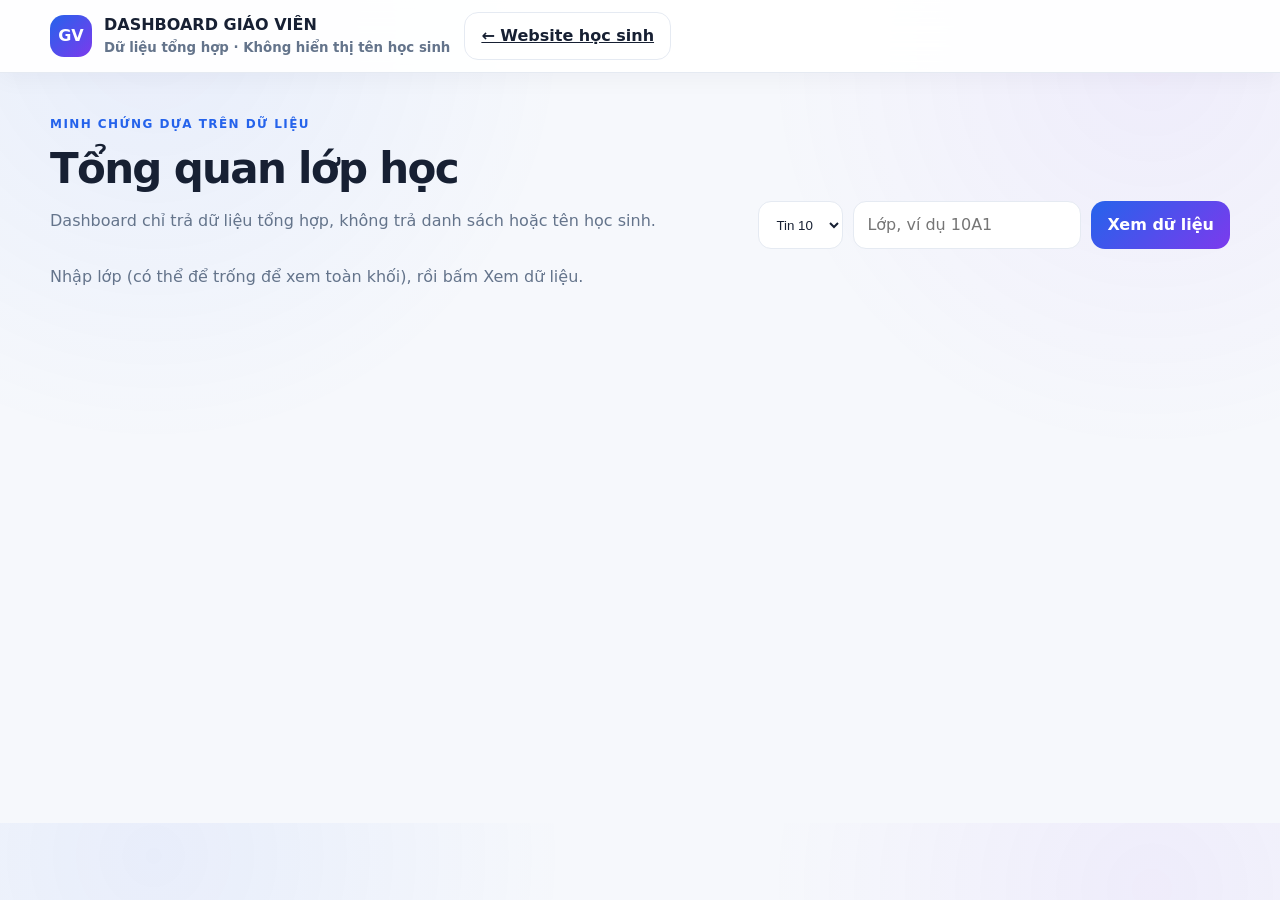
==== teacher-dashboard.html @ 440d2042 "Nâng cấp website lên v12 - học theo năng lực" ====
<!doctype html><html lang="vi"><head><meta charset="utf-8"><meta name="viewport" content="width=device-width,initial-scale=1"><title>Dashboard giáo viên · Tin học</title><link rel="stylesheet" href="style.css"><style>.dash{padding:38px 0 70px}.dash-head{display:flex;justify-content:space-between;gap:20px;align-items:end}.dash-filter{display:flex;gap:10px;flex-wrap:wrap}.dash-filter select,.dash-filter input{padding:11px 13px;border:1px solid var(--line);border-radius:13px;background:var(--card);color:var(--text)}.dash-grid{display:grid;grid-template-columns:repeat(4,1fr);gap:12px;margin:22px 0}.dash-card{background:var(--card);border:1px solid var(--line);border-radius:18px;padding:18px}.dash-card b{display:block;font-size:30px}.dash-card span{color:var(--muted)}.dash-two{display:grid;grid-template-columns:1fr 1fr;gap:18px}.dash-bar{margin:12px 0}.dash-bar>div:first-child{display:flex;justify-content:space-between}.dash-bar-track{height:10px;background:var(--line);border-radius:99px;overflow:hidden}.dash-bar-track i{display:block;height:100%;background:linear-gradient(90deg,var(--brand),var(--brand2))}.weak-row{display:flex;justify-content:space-between;gap:10px;padding:10px 0;border-bottom:1px solid var(--line)}.dash-status{margin-top:16px;color:var(--muted)}@media(max-width:800px){.dash-head{align-items:flex-start;flex-direction:column}.dash-grid,.dash-two{grid-template-columns:1fr 1fr}}@media(max-width:540px){.dash-grid,.dash-two{grid-template-columns:1fr}}</style></head><body><header class="topbar"><div class="container nav"><div class="brand"><span class="brand-mark">GV</span><div><span>DASHBOARD GIÁO VIÊN</span><small>Dữ liệu tổng hợp · Không hiển thị tên học sinh</small></div></div><a class="btn ghost" href="index.html">← Website học sinh</a></div></header><main class="container dash"><div class="dash-head"><div><span class="eyebrow">MINH CHỨNG DỰA TRÊN DỮ LIỆU</span><h1 style="font-size:42px">Tổng quan lớp học</h1><p class="muted">Dashboard chỉ trả dữ liệu tổng hợp, không trả danh sách hoặc tên học sinh.</p></div><div class="dash-filter"><select id="grade"><option value="10">Tin 10</option><option value="11">Tin 11</option></select><input id="className" placeholder="Lớp, ví dụ 10A1"><button id="load" class="btn primary">Xem dữ liệu</button></div></div><div id="status" class="dash-status">Nhập lớp (có thể để trống để xem toàn khối), rồi bấm Xem dữ liệu.</div><div id="content"></div></main><script src="config.js"></script><script>
let timer=null;function esc(s){return String(s??'').replace(/[&<>"']/g,c=>({'&':'&amp;','<':'&lt;','>':'&gt;','"':'&quot;',"'":'&#039;'}[c]))}function load(){const ep=String((window.APP_CONFIG||{}).RESULTS_ENDPOINT||'');if(!ep){status.textContent='Chưa cấu hình RESULTS_ENDPOINT.';return}status.textContent='Đang tải dữ liệu tổng hợp...';content.innerHTML='';const old=document.getElementById('jsonp');if(old)old.remove();const s=document.createElement('script');s.id='jsonp';s.src=ep+'?mode=summary&grade='+encodeURIComponent(grade.value)+'&className='+encodeURIComponent(className.value.trim())+'&callback=renderTeacherSummary&_='+Date.now();s.onerror=()=>fail();document.body.appendChild(s);clearTimeout(timer);timer=setTimeout(fail,7000)}function fail(){clearTimeout(timer);status.innerHTML='Không đọc được Dashboard. Nếu website học sinh vẫn gửi Sheets bình thường, hãy cập nhật <b>GOOGLE_APPS_SCRIPT_Code.gs.txt</b> của v12 và triển khai lại Web App.'}window.renderTeacherSummary=d=>{clearTimeout(timer);status.textContent=`Dữ liệu ${d.grade?'khối '+d.grade:''}${d.className?' · lớp '+d.className:''}`;const lv=d.levels||{};content.innerHTML=`<div class="dash-grid"><div class="dash-card"><b>${d.students||0}</b><span>Học sinh tham gia</span></div><div class="dash-card"><b>${d.attempts||0}</b><span>Lượt làm bài</span></div><div class="dash-card"><b>${d.avgScore||0}</b><span>Điểm trung bình /10</span></div><div class="dash-card"><b>${d.avgPercent||0}%</b><span>Độ chính xác</span></div></div><div class="dash-two"><div class="panel"><span class="eyebrow">THEO MỨC ĐỘ</span><h3>NB – TH – VD – VDC</h3>${['NB','TH','VD','VDC'].map(k=>`<div class="dash-bar"><div><b>${k}</b><span>${lv[k]?.pct||0}%</span></div><div class="dash-bar-track"><i style="width:${lv[k]?.pct||0}%"></i></div></div>`).join('')}</div><div class="panel"><span class="eyebrow">TRƯỚC – SAU</span><h3>Đánh giá năng lực</h3><div class="diagnostic-compare"><div><small>ĐẦU VÀO</small><b>${d.diagnostic?.preAvg??'--'}${d.diagnostic?.preAvg!=null?'%':''}</b><span>${d.diagnostic?.preCount||0} lượt</span></div><div class="compare-arrow">→<strong>${d.diagnostic?.delta==null?'':(d.diagnostic.delta>=0?'+':'')+d.diagnostic.delta+'%'}</strong></div><div><small>SAU ÔN</small><b>${d.diagnostic?.postAvg??'--'}${d.diagnostic?.postAvg!=null?'%':''}</b><span>${d.diagnostic?.postCount||0} lượt</span></div></div></div></div><div class="panel"><span class="eyebrow">DỮ LIỆU HỖ TRỢ RA QUYẾT ĐỊNH</span><h3>Bài có kết quả trung bình thấp</h3>${(d.weakLessons||[]).length?(d.weakLessons||[]).map(x=>`<div class="weak-row"><span>${esc(x.title)}</span><b>${x.avgPercent}% · ${x.attempts} lượt</b></div>`).join(''):'<p class="muted">Chưa có đủ lượt làm theo bài.</p>'}</div>`};load.onclick=()=>load();
</script></body></html>
---- style.css ----
:root{--bg:#f6f8fc;--card:#fff;--text:#172033;--muted:#64748b;--line:#e5eaf2;--brand:#2563eb;--brand2:#7c3aed;--ok:#059669;--bad:#dc2626;--warn:#d97706;--shadow:0 14px 40px rgba(31,41,55,.08);--radius:22px}
:root[data-theme="dark"]{--bg:#0f172a;--card:#172033;--text:#e8eef9;--muted:#9fb0c6;--line:#2a3950;--brand:#60a5fa;--brand2:#a78bfa;--shadow:0 18px 44px rgba(0,0,0,.26)}
*{box-sizing:border-box}html{scroll-behavior:smooth}body{margin:0;font-family:Inter,ui-sans-serif,system-ui,-apple-system,"Segoe UI",Roboto,Arial,sans-serif;background:var(--bg);color:var(--text);line-height:1.55}button,input{font:inherit}button{cursor:pointer}.container{width:min(1180px,calc(100% - 32px));margin:auto}.topbar{position:sticky;top:0;z-index:50;background:color-mix(in srgb,var(--card) 92%,transparent);backdrop-filter:blur(18px);border-bottom:1px solid var(--line)}.nav{height:72px;display:flex;align-items:center;gap:22px}.brand{display:flex;align-items:center;gap:12px;font-weight:900}.brand-mark{width:42px;height:42px;border-radius:14px;display:grid;place-items:center;background:linear-gradient(135deg,var(--brand),var(--brand2));color:#fff}.brand small{display:block;color:var(--muted);font-weight:600}.nav-links{margin-left:auto;display:flex;align-items:center;gap:4px}.nav-links a{color:var(--muted);text-decoration:none;padding:9px 10px;border-radius:12px;font-weight:700;font-size:14px}.nav-links a:hover{background:var(--bg);color:var(--text)}.icon-btn{border:1px solid var(--line);background:var(--card);color:var(--text);width:42px;height:42px;border-radius:13px}.menu-btn{display:none}.search-wrap{position:relative}.search-box{background:var(--card);border:1px solid var(--line);border-radius:16px;display:flex;align-items:center;padding:0 14px;max-width:520px;margin:28px auto 0;box-shadow:var(--shadow)}.search-box input{width:100%;border:0;outline:0;background:transparent;color:var(--text);padding:14px 8px}.search-results{position:absolute;left:50%;transform:translateX(-50%);width:min(520px,calc(100vw - 32px));z-index:30;background:var(--card);border:1px solid var(--line);border-radius:16px;box-shadow:var(--shadow);overflow:hidden}.search-results button{display:block;width:100%;text-align:left;padding:13px 15px;border:0;border-bottom:1px solid var(--line);background:var(--card);color:var(--text)}.search-results button:hover{background:var(--bg)}.search-results small{display:block;color:var(--muted);margin-top:3px}.no-result{padding:14px;color:var(--muted)}main{min-height:calc(100vh - 150px)}.view{display:none;padding:34px 0 64px}.view.active{display:block}.hero{display:grid;grid-template-columns:1.2fr .8fr;gap:34px;align-items:center;padding:40px 0}.eyebrow{font-size:12px;letter-spacing:.12em;font-weight:900;color:var(--brand)}h1{font-size:clamp(40px,6vw,72px);line-height:1.02;margin:12px 0 18px;letter-spacing:-.04em}.gradient{background:linear-gradient(90deg,var(--brand),var(--brand2));-webkit-background-clip:text;background-clip:text;color:transparent}.hero p{font-size:18px;color:var(--muted);max-width:760px}.hero-actions,.result-actions,.flash-controls{display:flex;gap:10px;flex-wrap:wrap}.btn{border:0;border-radius:14px;padding:11px 16px;font-weight:800;transition:.2s}.btn:hover{transform:translateY(-1px)}.btn.primary{background:linear-gradient(135deg,var(--brand),var(--brand2));color:#fff}.btn.ghost{background:var(--card);border:1px solid var(--line);color:var(--text)}.btn.danger{background:#fee2e2;color:#991b1b}.hero-card,.panel,.topic-card,.lesson-card,.lesson-hero,.result-hero{background:var(--card);border:1px solid var(--line);border-radius:var(--radius);box-shadow:var(--shadow)}.hero-card{padding:24px}.hero-card h3{margin:0 0 14px}.stats{display:grid;grid-template-columns:1fr 1fr;gap:12px}.stat{padding:16px;border-radius:16px;background:var(--bg)}.stat b{display:block;font-size:26px}.stat span{color:var(--muted);font-size:13px}.progress-track,.mini-progress{height:10px;background:var(--line);border-radius:999px;overflow:hidden}.progress-track span,.mini-progress span{display:block;height:100%;background:linear-gradient(90deg,var(--brand),var(--brand2));border-radius:inherit}.progress-copy{display:flex;justify-content:space-between;color:var(--muted);font-size:13px;margin:8px 0}.quick-row{display:grid;grid-template-columns:1fr 1fr;gap:10px;margin-top:18px}.quick-row button{padding:15px;border-radius:16px;border:1px solid var(--line);background:var(--bg);color:var(--text);font-weight:800}.section-head{display:flex;justify-content:space-between;gap:16px;align-items:end;margin:14px 0 22px}.section-head h2,.section-head h3{margin:0}.section-head p{margin:4px 0 0;color:var(--muted)}.topic-grid{display:grid;grid-template-columns:repeat(2,1fr);gap:18px}.topic-card{padding:22px;display:grid;grid-template-columns:auto 1fr;gap:16px}.topic-icon{width:54px;height:54px;border-radius:17px;background:var(--bg);display:grid;place-items:center;font-size:26px}.topic-card h3{margin:5px 0}.topic-card p{color:var(--muted)}.topic-card .btn{margin-top:14px}.lesson-grid{display:grid;grid-template-columns:repeat(3,1fr);gap:14px}.lesson-card{text-align:left;padding:18px;color:var(--text)}.lesson-card span{font-size:12px;color:var(--brand);font-weight:900}.lesson-card strong{display:block;margin:4px 0 10px}.lesson-card small{color:var(--muted)}.lesson-card.done{outline:2px solid color-mix(in srgb,var(--ok) 50%,transparent)}.text-btn{border:0;background:transparent;color:var(--brand);font-weight:800;padding:0 0 14px}.lesson-hero{padding:26px;margin-bottom:18px}.lesson-hero h2{font-size:34px;margin:6px 0}.lesson-hero p{color:var(--muted)}.content-grid{display:grid;grid-template-columns:1.1fr .9fr;gap:18px}.panel{padding:22px;margin-bottom:18px}.panel h3{margin-top:0}.key-list{padding-left:20px}.key-list li{margin:10px 0}.remember{padding:15px;border-radius:16px;background:color-mix(in srgb,var(--brand) 9%,var(--card));border:1px dashed color-mix(in srgb,var(--brand) 35%,var(--line));display:grid;gap:3px}.flashcard{perspective:1000px;height:250px}.flash-inner{position:relative;width:100%;height:100%;transition:transform .55s;transform-style:preserve-3d}.flashcard.flipped .flash-inner{transform:rotateY(180deg)}.flash-front,.flash-back{position:absolute;inset:0;backface-visibility:hidden;border-radius:20px;display:flex;flex-direction:column;justify-content:center;align-items:center;text-align:center;padding:24px;background:linear-gradient(145deg,color-mix(in srgb,var(--brand) 12%,var(--card)),var(--card));border:1px solid var(--line)}.flash-back{transform:rotateY(180deg);background:linear-gradient(145deg,color-mix(in srgb,var(--ok) 12%,var(--card)),var(--card))}.flash-front small,.flash-back small{font-weight:900;color:var(--muted);margin-bottom:12px}.flash-front strong,.flash-back strong{font-size:20px}.flash-controls{justify-content:center;margin-top:12px}.quiz-shell{max-width:860px;margin:auto}.quiz-top{display:flex;align-items:center;justify-content:space-between;gap:10px;margin-bottom:12px}.quiz-top h1{font-size:28px;margin:0}.quiz-badges{display:flex;gap:8px}.quiz-badges span{padding:8px 11px;background:var(--card);border:1px solid var(--line);border-radius:12px;font-weight:800;font-size:13px}.quiz-body{background:var(--card);border:1px solid var(--line);border-radius:var(--radius);padding:28px;box-shadow:var(--shadow)}.quiz-meta{display:flex;gap:8px;flex-wrap:wrap}.quiz-meta span{font-size:12px;background:var(--bg);padding:6px 9px;border-radius:999px;color:var(--muted);font-weight:800}.quiz-body h2{font-size:24px}.options{display:grid;gap:10px;margin:20px 0}.option{display:flex;align-items:center;gap:12px;text-align:left;padding:14px;border:1px solid var(--line);background:var(--card);color:var(--text);border-radius:16px}.option b{width:34px;height:34px;border-radius:11px;background:var(--bg);display:grid;place-items:center}.option:hover{border-color:var(--brand)}.option.selected{outline:2px solid var(--brand)}.feedback{border-radius:16px;padding:15px;margin:16px 0}.feedback.ok{background:color-mix(in srgb,var(--ok) 12%,var(--card));border:1px solid color-mix(in srgb,var(--ok) 28%,var(--line))}.feedback.bad{background:color-mix(in srgb,var(--bad) 10%,var(--card));border:1px solid color-mix(in srgb,var(--bad) 28%,var(--line))}.feedback p{margin:6px 0}.quiz-actions{display:flex;justify-content:space-between;margin-top:22px}.result-hero{padding:26px;display:flex;align-items:center;gap:24px;margin-bottom:18px}.score-ring{--p:0;width:150px;height:150px;border-radius:50%;display:grid;place-items:center;background:conic-gradient(var(--brand) calc(var(--p)*1%),var(--line) 0)}.score-ring:before{content:"";position:absolute;width:118px;height:118px;background:var(--card);border-radius:50%}.score-ring>div{position:relative;text-align:center}.score-ring strong{font-size:38px}.score-ring span{color:var(--muted)}.table-wrap{overflow:auto}table{width:100%;border-collapse:collapse}th,td{text-align:left;padding:11px;border-bottom:1px solid var(--line)}th{font-size:13px;color:var(--muted)}.review-item,.wrong-list article{background:var(--card);border:1px solid var(--line);border-radius:16px;padding:16px;margin:10px 0}.review-item.ok{border-left:5px solid var(--ok)}.review-item.bad{border-left:5px solid var(--bad)}.wrong-list article span,.wrong-list article small{display:block;color:var(--muted)}.wrong-list article b{display:block;margin:5px 0}.metrics{display:grid;grid-template-columns:repeat(4,1fr);gap:12px;margin-bottom:18px}.metric{background:var(--card);border:1px solid var(--line);border-radius:18px;padding:18px}.metric b{display:block;font-size:28px}.metric span{color:var(--muted);font-size:13px}.empty{text-align:center;padding:60px 20px;color:var(--muted)}.empty div{font-size:50px}.footer{border-top:1px solid var(--line);padding:28px 0;color:var(--muted)}.footer .container{display:flex;justify-content:space-between;gap:20px;flex-wrap:wrap}.footer b{color:var(--text)}.source-note{font-size:12px;color:var(--muted);margin-top:10px}.exam-cta{background:linear-gradient(135deg,color-mix(in srgb,var(--brand) 16%,var(--card)),color-mix(in srgb,var(--brand2) 12%,var(--card)));border:1px solid var(--line);border-radius:28px;padding:30px;display:grid;grid-template-columns:1fr auto;gap:20px;align-items:center;margin-top:24px}.exam-cta h2{margin:0}.exam-cta p{color:var(--muted)}
@media(max-width:900px){.hero,.content-grid{grid-template-columns:1fr}.topic-grid{grid-template-columns:1fr}.lesson-grid{grid-template-columns:repeat(2,1fr)}.nav-links{position:absolute;top:72px;left:16px;right:16px;display:none;flex-direction:column;align-items:stretch;background:var(--card);border:1px solid var(--line);border-radius:18px;padding:10px;box-shadow:var(--shadow)}.nav-links.open{display:flex}.menu-btn{display:block}.metrics{grid-template-columns:repeat(2,1fr)}}
@media(max-width:620px){.container{width:min(100% - 20px,1180px)}.nav{gap:8px}.brand small{display:none}.hero{padding:18px 0}.hero h1{font-size:42px}.stats,.lesson-grid{grid-template-columns:1fr}.topic-card{grid-template-columns:1fr}.topic-icon{width:46px;height:46px}.section-head{align-items:flex-start;flex-direction:column}.quiz-body{padding:18px}.quiz-body h2{font-size:20px}.quiz-top{align-items:flex-start;flex-direction:column}.result-hero{align-items:flex-start;flex-direction:column}.score-ring{width:130px;height:130px}.score-ring:before{width:100px;height:100px}.metrics{grid-template-columns:1fr 1fr}.exam-cta{grid-template-columns:1fr}.footer .container{flex-direction:column}}

.review-mode-grid{display:grid;grid-template-columns:repeat(3,1fr);gap:16px;margin-bottom:18px}
.review-mode-card{background:var(--card);border:1px solid var(--line);border-radius:22px;padding:22px;box-shadow:var(--shadow)}
.review-mode-card h3{margin:7px 0 8px;font-size:22px}.review-mode-card p{color:var(--muted);min-height:72px}
.review-icon{font-size:34px;margin-bottom:10px}.level-actions{display:flex;gap:10px;flex-wrap:wrap}
.matrix-total{font-weight:900;padding:9px 12px;border-radius:12px;background:var(--bg);border:1px solid var(--line)}
.matrix-note{font-size:13px;color:var(--muted);margin:14px 0 0}
.matrix-sum td{background:color-mix(in srgb,var(--brand) 8%,var(--card))}
.analysis-grid{display:grid;grid-template-columns:1fr 1fr;gap:18px}
@media(max-width:900px){.review-mode-grid{grid-template-columns:1fr}.analysis-grid{grid-template-columns:1fr}}

.guide-grid{display:grid;grid-template-columns:1fr 1fr;gap:18px}
.muted{color:var(--muted)}
.field-label{display:block;font-size:13px;font-weight:800;margin:14px 0 6px}
.text-input{width:100%;padding:12px 14px;border-radius:13px;border:1px solid var(--line);background:var(--bg);color:var(--text);outline:none}
.text-input:focus{border-color:var(--brand);box-shadow:0 0 0 3px color-mix(in srgb,var(--brand) 12%,transparent)}
.form-actions{display:flex;gap:10px;flex-wrap:wrap;margin-top:16px}
.evidence-metrics{display:grid;grid-template-columns:repeat(4,1fr);gap:9px;margin:14px 0}
.evidence-metrics div{background:var(--bg);padding:13px;border-radius:14px;text-align:center}
.evidence-metrics b{display:block;font-size:22px}.evidence-metrics span{font-size:11px;color:var(--muted)}
.step-list{padding-left:22px}.step-list li{margin:9px 0}
.notice{padding:13px 14px;border-radius:14px;background:color-mix(in srgb,var(--warn) 10%,var(--card));border:1px solid color-mix(in srgb,var(--warn) 25%,var(--line));color:var(--text)}
code{background:var(--bg);border:1px solid var(--line);padding:2px 5px;border-radius:6px}
@media(max-width:900px){.guide-grid{grid-template-columns:1fr}.evidence-metrics{grid-template-columns:repeat(2,1fr)}}

.student-badge{border:1px solid var(--line);background:var(--card);color:var(--text);border-radius:999px;padding:9px 12px;font-size:12px;font-weight:800;max-width:230px;white-space:nowrap;overflow:hidden;text-overflow:ellipsis;cursor:pointer}
.student-gate{position:fixed;inset:0;background:rgba(15,23,42,.72);backdrop-filter:blur(7px);z-index:9999;display:none;align-items:center;justify-content:center;padding:20px}
.student-gate.show{display:flex}.gate-open{overflow:hidden}
.student-gate-card{width:min(520px,100%);background:var(--card);border:1px solid var(--line);border-radius:26px;padding:28px;box-shadow:0 30px 80px rgba(0,0,0,.28)}
.student-gate-card h2{margin:8px 0}.student-gate-card p{color:var(--muted);line-height:1.55}.student-gate-card small{display:block;color:var(--muted);margin-top:12px;text-align:center}
.student-gate-icon{font-size:42px}.student-gate-card .field-label b{color:#dc2626}.student-gate-card .field-label span{font-weight:500;color:var(--muted)}
.gate-error{min-height:22px;margin-top:10px;color:#dc2626;font-weight:700;font-size:13px}.gate-save{width:100%;margin-top:6px}
.result-sink{display:none;width:0;height:0;border:0}
.quiz-student{display:block;font-size:12px;color:var(--muted);font-weight:700;margin-top:5px}
.sync-status{margin-top:10px;padding:10px 12px;border:1px solid var(--line);border-radius:12px;background:var(--bg);font-size:13px}
@media(max-width:760px){.student-badge{max-width:150px;padding:8px 10px}.student-gate-card{padding:22px}}

.course-mark{border:0;cursor:pointer;font-weight:900}.course-inline{display:grid;grid-template-columns:1fr 1fr;gap:18px;margin:8px 0 34px}.course-mini{background:var(--card);border:1px solid var(--line);border-radius:22px;padding:20px;display:flex;align-items:center;gap:16px;box-shadow:var(--shadow)}.course-mini .big{width:58px;height:58px;border-radius:18px;display:grid;place-items:center;background:linear-gradient(135deg,var(--brand),var(--brand2));color:#fff;font-size:25px;font-weight:900}.course-mini h3{margin:0}.course-mini p{margin:3px 0;color:var(--muted)}.course-mini.active{outline:2px solid var(--brand)}.course-choice-grid{display:grid;grid-template-columns:1fr 1fr;gap:14px;margin-top:18px}.course-choice{border:1px solid var(--line);background:var(--bg);color:var(--text);border-radius:22px;padding:22px;text-align:left}.course-choice:hover{border-color:var(--brand);transform:translateY(-2px)}.course-choice b{width:52px;height:52px;border-radius:16px;background:linear-gradient(135deg,var(--brand),var(--brand2));color:white;display:grid;place-items:center;font-size:24px;margin-bottom:12px}.course-choice strong,.course-choice span{display:block}.course-choice span{color:var(--muted);font-size:13px;margin-top:5px}.course-gate-card{width:min(650px,100%)}.badge-level{display:inline-flex;padding:4px 8px;border-radius:999px;background:var(--bg);color:var(--muted);font-size:11px;font-weight:800}.lesson-quiz-actions{display:flex;gap:10px;flex-wrap:wrap;margin-top:16px}.question-counts{display:flex;gap:8px;flex-wrap:wrap;margin:10px 0}.question-counts span{padding:5px 8px;border-radius:999px;background:var(--bg);font-size:12px;color:var(--muted)}.choice-correct{border-color:var(--ok)!important;background:color-mix(in srgb,var(--ok) 10%,var(--card))!important}.choice-wrong{border-color:var(--bad)!important;background:color-mix(in srgb,var(--bad) 8%,var(--card))!important}.practice-grid{display:grid;grid-template-columns:repeat(3,1fr);gap:16px}.practice-card{background:var(--card);border:1px solid var(--line);border-radius:20px;padding:20px}.practice-card h3{margin:4px 0 8px}.practice-card p{color:var(--muted)}.topic-chip{display:inline-block;padding:5px 8px;border-radius:999px;background:var(--bg);font-size:12px;color:var(--muted);margin:2px}.danger-zone{margin-top:20px;padding:16px;border:1px dashed color-mix(in srgb,var(--bad) 45%,var(--line));border-radius:16px}.prelike{white-space:pre-wrap;font-family:ui-monospace,SFMono-Regular,Consolas,monospace;background:var(--bg);border:1px solid var(--line);padding:12px;border-radius:12px}.answer-key{font-weight:900;color:var(--ok)}
@media(max-width:900px){.course-inline,.course-choice-grid,.practice-grid{grid-template-columns:1fr}.course-mini{align-items:flex-start}}

/* ===== v12 · Học theo năng lực ===== */
:root{--soft-brand:color-mix(in srgb,var(--brand) 9%,var(--card));--soft-ok:color-mix(in srgb,var(--ok) 10%,var(--card));--soft-warn:color-mix(in srgb,var(--warn) 10%,var(--card));--soft-bad:color-mix(in srgb,var(--bad) 8%,var(--card))}
body{background:radial-gradient(circle at 12% 4%,color-mix(in srgb,var(--brand) 7%,transparent),transparent 30%),radial-gradient(circle at 90% 8%,color-mix(in srgb,var(--brand2) 6%,transparent),transparent 28%),var(--bg)}
.topbar{box-shadow:0 6px 24px rgba(15,23,42,.04)}
.nav{gap:14px}.nav-links{gap:2px}.nav-links a{padding:9px 9px}.student-badge{max-width:190px}
.more-nav{position:relative}.more-btn{border:0;background:transparent;color:var(--muted);padding:9px 10px;border-radius:12px;font-weight:800;font-size:14px}.more-btn:hover{background:var(--bg);color:var(--text)}
.more-menu{display:none;position:absolute;right:0;top:46px;width:190px;background:var(--card);border:1px solid var(--line);border-radius:16px;padding:8px;box-shadow:var(--shadow);z-index:80}.more-menu.open{display:grid}.more-menu a{display:block;padding:10px 12px}
.v12-hero{align-items:stretch;padding-top:34px}.hero-main{align-self:center}.v12-overview{align-self:stretch;display:flex;flex-direction:column;justify-content:center;background:linear-gradient(155deg,var(--card),color-mix(in srgb,var(--brand) 5%,var(--card)))}
.home-greeting{display:flex;align-items:center;gap:9px;flex-wrap:wrap;margin:-2px 0 17px}.home-greeting b{font-size:15px}.home-greeting span{font-size:13px;color:var(--muted);padding:5px 9px;border-radius:999px;background:var(--card);border:1px solid var(--line)}
.btn.accent{background:color-mix(in srgb,var(--brand2) 12%,var(--card));border:1px solid color-mix(in srgb,var(--brand2) 28%,var(--line));color:var(--text)}
.overview-top{display:flex;align-items:flex-start;justify-content:space-between;gap:12px;margin-bottom:14px}.overview-top h3{margin:2px 0}.mastery-badge{display:inline-flex;padding:7px 10px;border-radius:999px;font-weight:900;font-size:11px;white-space:nowrap;border:1px solid var(--line)}.mastery-badge.master{background:var(--soft-ok);color:var(--ok)}.mastery-badge.learning{background:var(--soft-warn);color:var(--warn)}.mastery-badge.weak{background:var(--soft-bad);color:var(--bad)}.mastery-badge.neutral{background:var(--bg);color:var(--muted)}
.insight-grid{display:grid;grid-template-columns:1.15fr 1fr 1fr;gap:16px;margin:0 0 24px}.insight-card{background:var(--card);border:1px solid var(--line);border-radius:22px;padding:20px;display:flex;gap:14px;box-shadow:var(--shadow);min-height:176px}.insight-card.recommendation{background:linear-gradient(145deg,color-mix(in srgb,var(--brand) 10%,var(--card)),var(--card))}.insight-card.diagnostic{background:linear-gradient(145deg,color-mix(in srgb,var(--brand2) 8%,var(--card)),var(--card))}.insight-icon{font-size:30px;line-height:1}.insight-card small{font-size:11px;font-weight:900;letter-spacing:.08em;color:var(--muted)}.insight-card h3{margin:4px 0 7px;font-size:19px}.insight-card p{margin:0 0 8px;color:var(--muted);font-size:14px}.insight-card .text-btn{padding:4px 0 0}
.mini-progress{height:6px;margin:-7px 0 2px}.topic-card{transition:.2s}.topic-card:hover,.lesson-card:hover,.course-mini:hover{transform:translateY(-2px);border-color:color-mix(in srgb,var(--brand) 35%,var(--line))}
.status-legend{font-size:13px!important;display:flex;gap:10px;align-items:center;flex-wrap:wrap}.dot{width:9px;height:9px;border-radius:50%;display:inline-block}.dot.master{background:var(--ok)}.dot.learning{background:var(--warn)}.dot.weak{background:var(--bad)}
.lesson-card{transition:.2s;position:relative;overflow:hidden}.lesson-card:before{content:"";position:absolute;left:0;top:0;bottom:0;width:4px;background:var(--line)}.lesson-card.status-master:before{background:var(--ok)}.lesson-card.status-learning:before{background:var(--warn)}.lesson-card.status-weak:before{background:var(--bad)}.lesson-card.status-legacy:before{background:var(--brand)}
.lesson-card-top{display:flex;justify-content:space-between;align-items:center;gap:8px}.lesson-card-top>span{white-space:nowrap}.status-pill{font-style:normal;font-size:10px!important;border-radius:999px;padding:4px 7px;font-weight:900!important;white-space:nowrap}.status-pill.master{background:var(--soft-ok);color:var(--ok)}.status-pill.learning{background:var(--soft-warn);color:var(--warn)}.status-pill.weak{background:var(--soft-bad);color:var(--bad)}.status-pill.legacy{background:var(--soft-brand);color:var(--brand)}.status-pill.new{background:var(--bg);color:var(--muted)}
.lesson-hero-v12{display:grid;grid-template-columns:1fr auto;gap:16px;align-items:start}.lesson-hero-v12 .question-counts,.lesson-hero-v12 .lesson-quiz-actions{grid-column:1/-1}.lesson-status-box{min-width:210px;padding:14px 16px;border-radius:18px;border:1px solid var(--line);display:grid;gap:2px}.lesson-status-box small{font-size:10px;font-weight:900;color:var(--muted);letter-spacing:.08em}.lesson-status-box b{font-size:16px}.lesson-status-box span{font-size:12px;color:var(--muted)}.lesson-status-box.master{background:var(--soft-ok)}.lesson-status-box.learning{background:var(--soft-warn)}.lesson-status-box.weak{background:var(--soft-bad)}.lesson-status-box.legacy{background:var(--soft-brand)}
.mastery-hint{display:inline-flex;align-items:center;padding:9px 12px;border-radius:12px;background:var(--bg);border:1px solid var(--line);font-size:12px;font-weight:800;color:var(--muted)}.mastery-hint.success{background:var(--soft-ok);color:var(--ok)}
.v12-practice{grid-template-columns:repeat(3,1fr)}.practice-card{transition:.2s}.practice-card:hover{transform:translateY(-2px)}.practice-card.featured{background:linear-gradient(145deg,color-mix(in srgb,var(--brand) 12%,var(--card)),var(--card));border-color:color-mix(in srgb,var(--brand) 35%,var(--line))}
.v12-result{align-items:flex-start}.result-summary{flex:1}.result-status{display:inline-flex;gap:10px;align-items:center;margin:4px 0 2px;padding:8px 11px;border-radius:12px;font-size:12px}.result-status b{font-size:13px}.result-status.master{background:var(--soft-ok);color:var(--ok)}.result-status.learning{background:var(--soft-warn);color:var(--warn)}.result-status.weak{background:var(--soft-bad);color:var(--bad)}
.evidence-note{display:grid;gap:2px;margin:10px 0;padding:10px 12px;border-radius:14px;background:var(--soft-brand);border:1px solid color-mix(in srgb,var(--brand) 24%,var(--line));font-size:13px}.evidence-note span{color:var(--muted);font-size:12px}
.analysis-grid-v12{display:grid;grid-template-columns:1.2fr .8fr;gap:18px}.level-analysis-list{display:grid;gap:12px}.level-analysis{padding:13px;border-radius:15px;background:var(--bg);border:1px solid var(--line)}.level-analysis>div:first-child{display:flex;justify-content:space-between;gap:10px}.level-analysis small{display:block;color:var(--muted);margin-top:5px}.level-track{height:8px;background:var(--line);border-radius:999px;overflow:hidden;margin-top:8px}.level-track span{display:block;height:100%;border-radius:inherit;background:var(--brand)}.level-analysis.master .level-track span,.level-track span.master{background:var(--ok)}.level-analysis.learning .level-track span,.level-track span.learning{background:var(--warn)}.level-analysis.weak .level-track span,.level-track span.weak{background:var(--bad)}.level-track span.neutral{background:var(--line)}
.recommendation-panel{background:linear-gradient(145deg,color-mix(in srgb,var(--brand2) 7%,var(--card)),var(--card))}.recommendation-panel h3{font-size:25px}.recommend-lesson{display:grid;gap:4px;padding:13px;margin:14px 0;border-radius:15px;background:var(--bg);border:1px solid var(--line)}.recommend-lesson small{font-size:10px;color:var(--muted);font-weight:900}.positive-note{padding:10px 12px;border-radius:13px;background:var(--soft-ok);font-size:13px!important}
.recovery{display:flex!important;align-items:center;gap:10px;margin:8px 0}.recovery>span{font-size:12px;color:var(--muted);min-width:88px}.recovery>div{height:7px;flex:1;background:var(--line);border-radius:999px;overflow:hidden}.recovery i{display:block;height:100%;background:var(--ok);border-radius:inherit}
.progress-layout{display:grid;grid-template-columns:1.1fr .9fr;gap:18px}.progress-level{padding:12px 0;border-bottom:1px solid var(--line)}.progress-level:last-child{border-bottom:0}.progress-level>div:first-child{display:flex;justify-content:space-between}.progress-level small{color:var(--muted)}
.diagnostic-compare{display:grid;grid-template-columns:1fr auto 1fr;gap:10px;align-items:center;margin:12px 0 16px}.diagnostic-compare>div:not(.compare-arrow){background:var(--bg);border:1px solid var(--line);border-radius:16px;padding:16px;text-align:center}.diagnostic-compare small,.diagnostic-compare span{display:block;color:var(--muted)}.diagnostic-compare b{display:block;font-size:30px}.compare-arrow{text-align:center;color:var(--brand);font-size:20px}.compare-arrow strong{display:block;font-size:13px}.empty.compact{padding:20px}.empty.compact div{font-size:34px}
.compact-lessons{grid-template-columns:repeat(4,1fr)}.compact-lessons .lesson-card{padding:14px}.compact-lessons .lesson-card strong{font-size:13px}.compact-lessons .status-pill{display:none}
.badge-grid{display:grid;grid-template-columns:repeat(4,1fr);gap:12px}.learning-badge{display:flex;gap:10px;align-items:center;border:1px solid var(--line);border-radius:16px;padding:14px;opacity:.52;background:var(--bg)}.learning-badge.earned{opacity:1;background:var(--soft-brand);border-color:color-mix(in srgb,var(--brand) 25%,var(--line))}.learning-badge>span{font-size:28px}.learning-badge b,.learning-badge small{display:block}.learning-badge small{color:var(--muted)}
.footer{background:color-mix(in srgb,var(--card) 80%,transparent)}

@media(max-width:1040px){.student-badge{max-width:145px}.nav-links a,.more-btn{font-size:13px;padding:8px}.insight-grid{grid-template-columns:1fr 1fr}.insight-card.recommendation{grid-column:1/-1}.compact-lessons{grid-template-columns:repeat(3,1fr)}}
@media(max-width:900px){.more-nav{width:100%}.more-btn{width:100%;text-align:left}.more-menu{position:static;width:100%;box-shadow:none;border:0;background:var(--bg);margin-top:4px}.nav-links .more-menu a{padding-left:22px}.insight-grid,.analysis-grid-v12,.progress-layout{grid-template-columns:1fr}.insight-card.recommendation{grid-column:auto}.v12-practice{grid-template-columns:1fr 1fr}.compact-lessons{grid-template-columns:repeat(2,1fr)}}
@media(max-width:620px){.v12-practice,.insight-grid,.compact-lessons,.badge-grid{grid-template-columns:1fr}.lesson-hero-v12{grid-template-columns:1fr}.lesson-status-box{min-width:0}.diagnostic-compare{grid-template-columns:1fr}.compare-arrow{transform:rotate(90deg)}.overview-top{flex-direction:column}.quick-row{grid-template-columns:1fr}.hero-actions .btn{flex:1 1 46%}.insight-card{min-height:0}.status-legend{display:none}}
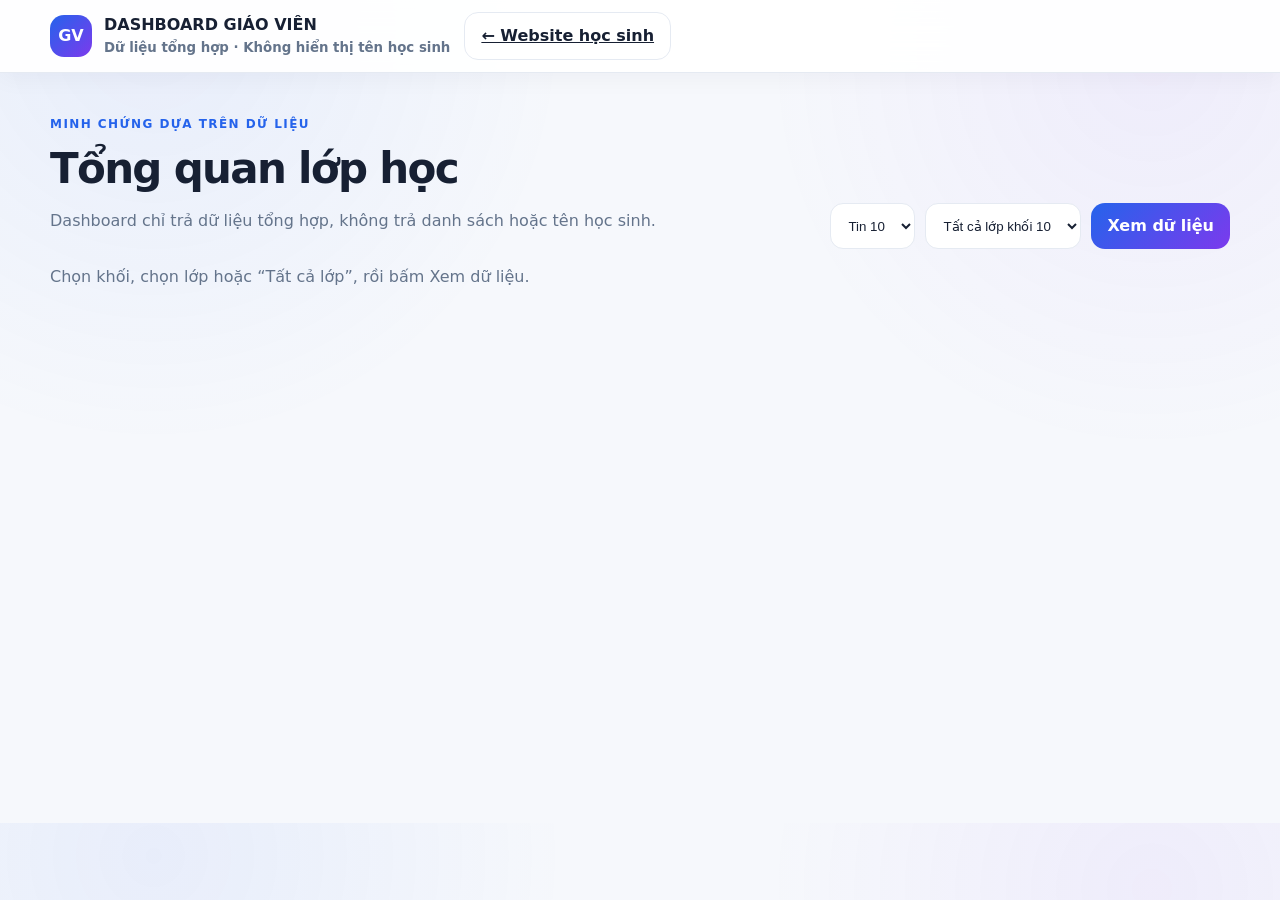
==== commit ec0177bf: "Cập nhật v12.4 - chuẩn hóa quản lý học sinh theo lớp" ====
--- a/teacher-dashboard.html
+++ b/teacher-dashboard.html
@@ -1,3 +1,3 @@
-<!doctype html><html lang="vi"><head><meta charset="utf-8"><meta name="viewport" content="width=device-width,initial-scale=1"><title>Dashboard giáo viên · Tin học</title><link rel="stylesheet" href="style.css"><style>.dash{padding:38px 0 70px}.dash-head{display:flex;justify-content:space-between;gap:20px;align-items:end}.dash-filter{display:flex;gap:10px;flex-wrap:wrap}.dash-filter select,.dash-filter input{padding:11px 13px;border:1px solid var(--line);border-radius:13px;background:var(--card);color:var(--text)}.dash-grid{display:grid;grid-template-columns:repeat(4,1fr);gap:12px;margin:22px 0}.dash-card{background:var(--card);border:1px solid var(--line);border-radius:18px;padding:18px}.dash-card b{display:block;font-size:30px}.dash-card span{color:var(--muted)}.dash-two{display:grid;grid-template-columns:1fr 1fr;gap:18px}.dash-bar{margin:12px 0}.dash-bar>div:first-child{display:flex;justify-content:space-between}.dash-bar-track{height:10px;background:var(--line);border-radius:99px;overflow:hidden}.dash-bar-track i{display:block;height:100%;background:linear-gradient(90deg,var(--brand),var(--brand2))}.weak-row{display:flex;justify-content:space-between;gap:10px;padding:10px 0;border-bottom:1px solid var(--line)}.dash-status{margin-top:16px;color:var(--muted)}@media(max-width:800px){.dash-head{align-items:flex-start;flex-direction:column}.dash-grid,.dash-two{grid-template-columns:1fr 1fr}}@media(max-width:540px){.dash-grid,.dash-two{grid-template-columns:1fr}}</style></head><body><header class="topbar"><div class="container nav"><div class="brand"><span class="brand-mark">GV</span><div><span>DASHBOARD GIÁO VIÊN</span><small>Dữ liệu tổng hợp · Không hiển thị tên học sinh</small></div></div><a class="btn ghost" href="index.html">← Website học sinh</a></div></header><main class="container dash"><div class="dash-head"><div><span class="eyebrow">MINH CHỨNG DỰA TRÊN DỮ LIỆU</span><h1 style="font-size:42px">Tổng quan lớp học</h1><p class="muted">Dashboard chỉ trả dữ liệu tổng hợp, không trả danh sách hoặc tên học sinh.</p></div><div class="dash-filter"><select id="grade"><option value="10">Tin 10</option><option value="11">Tin 11</option></select><input id="className" placeholder="Lớp, ví dụ 10A1"><button id="load" class="btn primary">Xem dữ liệu</button></div></div><div id="status" class="dash-status">Nhập lớp (có thể để trống để xem toàn khối), rồi bấm Xem dữ liệu.</div><div id="content"></div></main><script src="config.js"></script><script>
-let timer=null;function esc(s){return String(s??'').replace(/[&<>"']/g,c=>({'&':'&amp;','<':'&lt;','>':'&gt;','"':'&quot;',"'":'&#039;'}[c]))}function load(){const ep=String((window.APP_CONFIG||{}).RESULTS_ENDPOINT||'');if(!ep){status.textContent='Chưa cấu hình RESULTS_ENDPOINT.';return}status.textContent='Đang tải dữ liệu tổng hợp...';content.innerHTML='';const old=document.getElementById('jsonp');if(old)old.remove();const s=document.createElement('script');s.id='jsonp';s.src=ep+'?mode=summary&grade='+encodeURIComponent(grade.value)+'&className='+encodeURIComponent(className.value.trim())+'&callback=renderTeacherSummary&_='+Date.now();s.onerror=()=>fail();document.body.appendChild(s);clearTimeout(timer);timer=setTimeout(fail,7000)}function fail(){clearTimeout(timer);status.innerHTML='Không đọc được Dashboard. Nếu website học sinh vẫn gửi Sheets bình thường, hãy cập nhật <b>GOOGLE_APPS_SCRIPT_Code.gs.txt</b> của v12 và triển khai lại Web App.'}window.renderTeacherSummary=d=>{clearTimeout(timer);status.textContent=`Dữ liệu ${d.grade?'khối '+d.grade:''}${d.className?' · lớp '+d.className:''}`;const lv=d.levels||{};content.innerHTML=`<div class="dash-grid"><div class="dash-card"><b>${d.students||0}</b><span>Học sinh tham gia</span></div><div class="dash-card"><b>${d.attempts||0}</b><span>Lượt làm bài</span></div><div class="dash-card"><b>${d.avgScore||0}</b><span>Điểm trung bình /10</span></div><div class="dash-card"><b>${d.avgPercent||0}%</b><span>Độ chính xác</span></div></div><div class="dash-two"><div class="panel"><span class="eyebrow">THEO MỨC ĐỘ</span><h3>NB – TH – VD – VDC</h3>${['NB','TH','VD','VDC'].map(k=>`<div class="dash-bar"><div><b>${k}</b><span>${lv[k]?.pct||0}%</span></div><div class="dash-bar-track"><i style="width:${lv[k]?.pct||0}%"></i></div></div>`).join('')}</div><div class="panel"><span class="eyebrow">TRƯỚC – SAU</span><h3>Đánh giá năng lực</h3><div class="diagnostic-compare"><div><small>ĐẦU VÀO</small><b>${d.diagnostic?.preAvg??'--'}${d.diagnostic?.preAvg!=null?'%':''}</b><span>${d.diagnostic?.preCount||0} lượt</span></div><div class="compare-arrow">→<strong>${d.diagnostic?.delta==null?'':(d.diagnostic.delta>=0?'+':'')+d.diagnostic.delta+'%'}</strong></div><div><small>SAU ÔN</small><b>${d.diagnostic?.postAvg??'--'}${d.diagnostic?.postAvg!=null?'%':''}</b><span>${d.diagnostic?.postCount||0} lượt</span></div></div></div></div><div class="panel"><span class="eyebrow">DỮ LIỆU HỖ TRỢ RA QUYẾT ĐỊNH</span><h3>Bài có kết quả trung bình thấp</h3>${(d.weakLessons||[]).length?(d.weakLessons||[]).map(x=>`<div class="weak-row"><span>${esc(x.title)}</span><b>${x.avgPercent}% · ${x.attempts} lượt</b></div>`).join(''):'<p class="muted">Chưa có đủ lượt làm theo bài.</p>'}</div>`};load.onclick=()=>load();
+<!doctype html><html lang="vi"><head><meta charset="utf-8"><meta name="viewport" content="width=device-width,initial-scale=1"><title>Dashboard giáo viên · Tin học</title><link rel="stylesheet" href="style.css"><style>.dash{padding:38px 0 70px}.dash-head{display:flex;justify-content:space-between;gap:20px;align-items:end}.dash-filter{display:flex;gap:10px;flex-wrap:wrap}.dash-filter select,.dash-filter input{padding:11px 13px;border:1px solid var(--line);border-radius:13px;background:var(--card);color:var(--text)}.dash-grid{display:grid;grid-template-columns:repeat(4,1fr);gap:12px;margin:22px 0}.dash-card{background:var(--card);border:1px solid var(--line);border-radius:18px;padding:18px}.dash-card b{display:block;font-size:30px}.dash-card span{color:var(--muted)}.dash-two{display:grid;grid-template-columns:1fr 1fr;gap:18px}.dash-bar{margin:12px 0}.dash-bar>div:first-child{display:flex;justify-content:space-between}.dash-bar-track{height:10px;background:var(--line);border-radius:99px;overflow:hidden}.dash-bar-track i{display:block;height:100%;background:var(--line)}.dash-bar.master .dash-bar-track i{background:var(--ok)}.dash-bar.learning .dash-bar-track i{background:var(--warn)}.dash-bar.weak .dash-bar-track i{background:var(--bad)}.dash-bar.neutral{opacity:.78}.weak-row{display:flex;justify-content:space-between;gap:10px;padding:10px 0;border-bottom:1px solid var(--line)}.dash-status{margin-top:16px;color:var(--muted)}@media(max-width:800px){.dash-head{align-items:flex-start;flex-direction:column}.dash-grid,.dash-two{grid-template-columns:1fr 1fr}}@media(max-width:540px){.dash-grid,.dash-two{grid-template-columns:1fr}}</style></head><body><header class="topbar"><div class="container nav"><div class="brand"><span class="brand-mark">GV</span><div><span>DASHBOARD GIÁO VIÊN</span><small>Dữ liệu tổng hợp · Không hiển thị tên học sinh</small></div></div><a class="btn ghost" href="index.html">← Website học sinh</a></div></header><main class="container dash"><div class="dash-head"><div><span class="eyebrow">MINH CHỨNG DỰA TRÊN DỮ LIỆU</span><h1 style="font-size:42px">Tổng quan lớp học</h1><p class="muted">Dashboard chỉ trả dữ liệu tổng hợp, không trả danh sách hoặc tên học sinh.</p></div><div class="dash-filter"><select id="grade"><option value="10">Tin 10</option><option value="11">Tin 11</option></select><select id="className"><option value="">Tất cả lớp khối 10</option></select><button id="load" class="btn primary">Xem dữ liệu</button></div></div><div id="status" class="dash-status">Chọn khối, chọn lớp hoặc “Tất cả lớp”, rồi bấm Xem dữ liệu.</div><div id="content"></div></main><script src="config.js"></script><script src="school-classes.js"></script><script>
+let timer=null;function esc(s){return String(s??'').replace(/[&<>"']/g,c=>({'&':'&amp;','<':'&lt;','>':'&gt;','"':'&quot;',"'":'&#039;'}[c]))}function levelClass(pct,total){if(!total)return 'neutral';return pct>=80?'master':pct>=60?'learning':'weak'}function classesForGrade(g){return [...((window.SCHOOL_CLASSES||{})[Number(g)]||[])]}function populateClasses(){const list=classesForGrade(grade.value),current=className.value;className.innerHTML=`<option value="">Tất cả lớp khối ${grade.value}</option>`+list.map(c=>`<option value="${c}">${c}</option>`).join('');if(list.includes(current))className.value=current}function load(){const ep=String((window.APP_CONFIG||{}).RESULTS_ENDPOINT||'');if(!ep){status.textContent='Chưa cấu hình RESULTS_ENDPOINT.';return}status.textContent='Đang tải dữ liệu tổng hợp...';content.innerHTML='';const old=document.getElementById('jsonp');if(old)old.remove();const s=document.createElement('script');s.id='jsonp';s.src=ep+'?mode=summary&grade='+encodeURIComponent(grade.value)+'&className='+encodeURIComponent(className.value.trim())+'&callback=renderTeacherSummary&_='+Date.now();s.onerror=()=>fail();document.body.appendChild(s);clearTimeout(timer);timer=setTimeout(fail,7000)}function fail(){clearTimeout(timer);status.innerHTML='Không đọc được Dashboard. Nếu website học sinh vẫn gửi Sheets bình thường, hãy cập nhật <b>GOOGLE_APPS_SCRIPT_Code.gs.txt</b> của v12 và triển khai lại Web App.'}window.renderTeacherSummary=d=>{clearTimeout(timer);status.textContent=`Dữ liệu ${d.grade?'khối '+d.grade:''}${d.className?' · lớp '+String(d.className).toUpperCase():''}`;const lv=d.levels||{};content.innerHTML=`<div class="dash-grid"><div class="dash-card"><b>${d.students||0}</b><span>Học sinh tham gia</span></div><div class="dash-card"><b>${d.attempts||0}</b><span>Lượt làm bài</span></div><div class="dash-card"><b>${d.avgScore||0}</b><span>Điểm trung bình /10</span></div><div class="dash-card"><b>${d.avgPercent||0}%</b><span>Độ chính xác</span></div></div><div class="dash-two"><div class="panel"><span class="eyebrow">THEO MỨC ĐỘ</span><h3>NB – TH – VD – VDC</h3>${['NB','TH','VD','VDC'].map(k=>{const x=lv[k]||{pct:0,total:0};const has=Number(x.total)>0;return `<div class="dash-bar ${levelClass(Number(x.pct)||0,Number(x.total)||0)}"><div><b>${k}</b><span>${has?(Number(x.pct)||0)+'%':'--'}</span></div><div class="dash-bar-track"><i style="width:${has?(Number(x.pct)||0):0}%"></i></div></div>`}).join('')}</div><div class="panel"><span class="eyebrow">TRƯỚC – SAU</span><h3>Đánh giá năng lực</h3><div class="diagnostic-compare"><div><small>ĐẦU VÀO</small><b>${d.diagnostic?.preAvg??'--'}${d.diagnostic?.preAvg!=null?'%':''}</b><span>${d.diagnostic?.preCount||0} lượt</span></div><div class="compare-arrow">→<strong>${d.diagnostic?.delta==null?'':(d.diagnostic.delta>=0?'+':'')+d.diagnostic.delta+'%'}</strong></div><div><small>SAU ÔN</small><b>${d.diagnostic?.postAvg??'--'}${d.diagnostic?.postAvg!=null?'%':''}</b><span>${d.diagnostic?.postCount||0} lượt</span></div></div></div></div><div class="panel"><span class="eyebrow">DỮ LIỆU HỖ TRỢ RA QUYẾT ĐỊNH</span><h3>Bài có kết quả trung bình thấp</h3>${(d.weakLessons||[]).length?(d.weakLessons||[]).map(x=>`<div class="weak-row"><span>${esc(x.title)}</span><b>${x.avgPercent}% · ${x.attempts} lượt</b></div>`).join(''):'<p class="muted">Chưa có đủ lượt làm theo bài.</p>'}</div>`};grade.onchange=populateClasses;load.onclick=()=>load();populateClasses();
 </script></body></html>
--- a/style.css
+++ b/style.css
@@ -64,7 +64,7 @@
 .v12-practice{grid-template-columns:repeat(3,1fr)}.practice-card{transition:.2s}.practice-card:hover{transform:translateY(-2px)}.practice-card.featured{background:linear-gradient(145deg,color-mix(in srgb,var(--brand) 12%,var(--card)),var(--card));border-color:color-mix(in srgb,var(--brand) 35%,var(--line))}
 .v12-result{align-items:flex-start}.result-summary{flex:1}.result-status{display:inline-flex;gap:10px;align-items:center;margin:4px 0 2px;padding:8px 11px;border-radius:12px;font-size:12px}.result-status b{font-size:13px}.result-status.master{background:var(--soft-ok);color:var(--ok)}.result-status.learning{background:var(--soft-warn);color:var(--warn)}.result-status.weak{background:var(--soft-bad);color:var(--bad)}
 .evidence-note{display:grid;gap:2px;margin:10px 0;padding:10px 12px;border-radius:14px;background:var(--soft-brand);border:1px solid color-mix(in srgb,var(--brand) 24%,var(--line));font-size:13px}.evidence-note span{color:var(--muted);font-size:12px}
-.analysis-grid-v12{display:grid;grid-template-columns:1.2fr .8fr;gap:18px}.level-analysis-list{display:grid;gap:12px}.level-analysis{padding:13px;border-radius:15px;background:var(--bg);border:1px solid var(--line)}.level-analysis>div:first-child{display:flex;justify-content:space-between;gap:10px}.level-analysis small{display:block;color:var(--muted);margin-top:5px}.level-track{height:8px;background:var(--line);border-radius:999px;overflow:hidden;margin-top:8px}.level-track span{display:block;height:100%;border-radius:inherit;background:var(--brand)}.level-analysis.master .level-track span,.level-track span.master{background:var(--ok)}.level-analysis.learning .level-track span,.level-track span.learning{background:var(--warn)}.level-analysis.weak .level-track span,.level-track span.weak{background:var(--bad)}.level-track span.neutral{background:var(--line)}
+.analysis-grid-v12{display:grid;grid-template-columns:1.2fr .8fr;gap:18px}.level-analysis-list{display:grid;gap:12px}.level-analysis{padding:13px;border-radius:15px;background:var(--bg);border:1px solid var(--line)}.level-analysis>div:first-child{display:flex;justify-content:space-between;gap:10px}.level-analysis small{display:block;color:var(--muted);margin-top:5px}.level-track{height:8px;background:var(--line);border-radius:999px;overflow:hidden;margin-top:8px}.level-track span{display:block;height:100%;border-radius:inherit;background:var(--brand)}.level-analysis.master .level-track span,.level-track span.master{background:var(--ok)}.level-analysis.learning .level-track span,.level-track span.learning{background:var(--warn)}.level-analysis.weak .level-track span,.level-track span.weak{background:var(--bad)}.level-track span.neutral{background:var(--line)}.level-analysis.neutral{border-style:dashed}.level-analysis.neutral>div:first-child span,.level-analysis.neutral small{color:var(--muted)}
 .recommendation-panel{background:linear-gradient(145deg,color-mix(in srgb,var(--brand2) 7%,var(--card)),var(--card))}.recommendation-panel h3{font-size:25px}.recommend-lesson{display:grid;gap:4px;padding:13px;margin:14px 0;border-radius:15px;background:var(--bg);border:1px solid var(--line)}.recommend-lesson small{font-size:10px;color:var(--muted);font-weight:900}.positive-note{padding:10px 12px;border-radius:13px;background:var(--soft-ok);font-size:13px!important}
 .recovery{display:flex!important;align-items:center;gap:10px;margin:8px 0}.recovery>span{font-size:12px;color:var(--muted);min-width:88px}.recovery>div{height:7px;flex:1;background:var(--line);border-radius:999px;overflow:hidden}.recovery i{display:block;height:100%;background:var(--ok);border-radius:inherit}
 .progress-layout{display:grid;grid-template-columns:1.1fr .9fr;gap:18px}.progress-level{padding:12px 0;border-bottom:1px solid var(--line)}.progress-level:last-child{border-bottom:0}.progress-level>div:first-child{display:flex;justify-content:space-between}.progress-level small{color:var(--muted)}
@@ -76,3 +76,89 @@
 @media(max-width:1040px){.student-badge{max-width:145px}.nav-links a,.more-btn{font-size:13px;padding:8px}.insight-grid{grid-template-columns:1fr 1fr}.insight-card.recommendation{grid-column:1/-1}.compact-lessons{grid-template-columns:repeat(3,1fr)}}
 @media(max-width:900px){.more-nav{width:100%}.more-btn{width:100%;text-align:left}.more-menu{position:static;width:100%;box-shadow:none;border:0;background:var(--bg);margin-top:4px}.nav-links .more-menu a{padding-left:22px}.insight-grid,.analysis-grid-v12,.progress-layout{grid-template-columns:1fr}.insight-card.recommendation{grid-column:auto}.v12-practice{grid-template-columns:1fr 1fr}.compact-lessons{grid-template-columns:repeat(2,1fr)}}
 @media(max-width:620px){.v12-practice,.insight-grid,.compact-lessons,.badge-grid{grid-template-columns:1fr}.lesson-hero-v12{grid-template-columns:1fr}.lesson-status-box{min-width:0}.diagnostic-compare{grid-template-columns:1fr}.compare-arrow{transform:rotate(90deg)}.overview-top{flex-direction:column}.quick-row{grid-template-columns:1fr}.hero-actions .btn{flex:1 1 46%}.insight-card{min-height:0}.status-legend{display:none}}
+
+/* v12.1 · Trải nghiệm làm bài */
+.answer-hint{margin:6px 0 16px;color:var(--muted);font-size:13px}
+.quiz-action-right{display:flex;gap:10px;flex-wrap:wrap;justify-content:flex-end}
+.btn.submit-quiz{background:linear-gradient(135deg,var(--brand),var(--brand2));color:#fff}
+.question-navigator{margin:22px 0 8px;padding:16px;border-radius:18px;background:var(--bg);border:1px solid var(--line)}
+.question-nav-head{display:flex;justify-content:space-between;gap:12px;align-items:center;margin-bottom:12px}
+.question-nav-head small{color:var(--muted)}
+.question-nav-grid{display:grid;grid-template-columns:repeat(10,1fr);gap:8px}
+.question-nav-btn{height:36px;border-radius:10px;border:1px solid var(--line);background:var(--card);color:var(--muted);font-weight:800}
+.question-nav-btn:hover{border-color:var(--brand);color:var(--text)}
+.question-nav-btn.answered{background:color-mix(in srgb,var(--brand) 12%,var(--card));border-color:color-mix(in srgb,var(--brand) 42%,var(--line));color:var(--text)}
+.question-nav-btn.current{outline:2px solid var(--brand);outline-offset:1px;color:var(--brand)}
+#quizTimer.timer-warning{border-color:#f59e0b;background:color-mix(in srgb,#f59e0b 12%,var(--card));color:#9a5b00}
+#quizTimer.timer-urgent{border-color:#ef4444;background:color-mix(in srgb,#ef4444 12%,var(--card));color:#b91c1c;font-weight:900}
+.submit-gate{position:fixed;inset:0;z-index:120;display:none;place-items:center;padding:20px;background:rgba(15,23,42,.55);backdrop-filter:blur(7px)}
+.submit-gate.show{display:grid}
+.submit-gate-card{width:min(560px,100%);background:var(--card);border:1px solid var(--line);border-radius:26px;box-shadow:var(--shadow);padding:28px;text-align:center}
+.submit-gate-card h2{margin:10px 0 8px;font-size:25px}
+.submit-gate-card p{color:var(--muted);margin:0 0 18px}
+.submit-gate-card small{display:block;color:var(--muted);margin-top:15px}
+.submit-gate-actions{display:flex;gap:10px;justify-content:center;flex-wrap:wrap}
+.timeout-note{border-color:color-mix(in srgb,#ef4444 35%,var(--line))!important}
+@media(max-width:760px){.question-nav-grid{grid-template-columns:repeat(6,1fr)}.question-nav-head{align-items:flex-start;flex-direction:column}.quiz-actions{gap:10px;align-items:flex-end}.quiz-action-right{justify-content:flex-end}}
+@media(max-width:460px){.question-nav-grid{grid-template-columns:repeat(5,1fr)}.quiz-actions{flex-direction:column-reverse;align-items:stretch}.quiz-actions>.btn,.quiz-action-right,.quiz-action-right .btn{width:100%}.quiz-action-right{display:grid;grid-template-columns:1fr}.submit-gate-actions{display:grid}.submit-gate-actions .btn{width:100%}}
+
+/* ===== v12.3.1 · Hero bìa SGK + chữ chạy rõ + tiêu đề 1 dòng ===== */
+.hero-intro-grid{position:relative;display:block;min-height:342px}
+.hero-copy{min-width:0}
+.hero-copy h1{font-size:clamp(42px,5.15vw,62px);line-height:.98;letter-spacing:-.035em;margin-bottom:12px}
+#heroTitle{white-space:nowrap}
+#heroTitle .gradient{display:block;white-space:normal;max-width:560px}
+#heroText{max-width:370px;margin-top:18px}
+
+.book-showcase{position:absolute;right:0;top:178px;display:flex;align-items:flex-end;justify-content:center;gap:10px;width:224px;min-height:0;padding:4px 0;perspective:900px}
+.book-card{width:104px;margin:0;text-align:center;position:relative;transition:transform .28s ease,filter .28s ease;transform-origin:50% 90%}
+.book-card img{display:block;width:100%;height:auto;border-radius:11px;box-shadow:0 16px 32px rgba(15,23,42,.18),0 4px 10px rgba(15,23,42,.10);border:1px solid color-mix(in srgb,var(--line) 70%,transparent);animation:bookFloat 5.2s ease-in-out infinite;will-change:transform}
+.book-card-11 img{animation-delay:-2.6s}.book-card-10{transform:rotate(-2deg)}.book-card-11{transform:rotate(2deg)}
+.book-card figcaption{margin-top:8px;font-size:12px;font-weight:900;color:var(--muted);letter-spacing:.02em}
+.book-card:hover{transform:translateY(-5px) scale(1.045) rotate(0deg);filter:saturate(1.04)}
+.book-card:hover img{animation-play-state:paused;box-shadow:0 22px 42px rgba(15,23,42,.24),0 7px 15px rgba(15,23,42,.12)}
+@keyframes bookFloat{0%,100%{transform:translateY(0) rotateZ(0deg)}50%{transform:translateY(-8px) rotateZ(.35deg)}}
+
+/* Dòng chữ chạy đặt ngay dưới tiêu đề để luôn nhìn thấy */
+.hero-slogan{position:relative;margin:12px 0 0;height:40px;max-width:560px;overflow:hidden;border:1px solid color-mix(in srgb,var(--brand) 20%,var(--line));border-left:4px solid var(--brand);border-radius:0 13px 13px 0;background:color-mix(in srgb,var(--brand) 6%,var(--card));color:var(--brand);font-weight:900;font-size:15px;line-height:40px}
+.hero-slogan-track{display:flex;align-items:center;gap:24px;width:max-content;white-space:nowrap;padding-left:100%;will-change:transform;animation:sloganTicker 24s linear infinite reverse!important}
+.hero-slogan-track span{position:static;opacity:1;white-space:nowrap;animation:none!important}
+.hero-slogan-track i{font-style:normal;font-size:11px;opacity:.55}
+.hero-slogan:hover .hero-slogan-track{animation-play-state:paused}
+@keyframes sloganTicker{from{transform:translateX(0)}to{transform:translateX(-100%)}}
+
+@media(max-width:1080px){
+  .hero-intro-grid{min-height:326px}
+  .hero-copy h1{font-size:clamp(40px,4.9vw,56px)}
+  .book-showcase{top:172px;width:210px;gap:8px}
+  .book-card{width:96px}
+  #heroText{max-width:350px}
+}
+@media(max-width:900px){
+  .hero-intro-grid{min-height:310px}
+  .hero-copy h1{font-size:clamp(38px,5.4vw,52px)}
+  .book-showcase{top:166px;width:198px}
+  .book-card{width:92px}
+  #heroText{max-width:330px}
+}
+@media(max-width:700px){
+  .hero-intro-grid{min-height:0}
+  #heroTitle{white-space:normal}
+  #heroTitle .gradient{max-width:none}
+  .hero-copy h1{font-size:clamp(38px,11vw,52px)}
+  #heroText{max-width:none}
+  .book-showcase{position:static;width:auto;min-height:0;justify-content:flex-start;padding:12px 2px 2px}
+  .book-card{width:92px}
+  .hero-slogan{font-size:14px;max-width:100%}
+}
+@media(max-width:420px){
+  .book-card{width:82px}.book-showcase{gap:8px}
+  .hero-slogan{height:38px;line-height:38px}
+}
+@media(prefers-reduced-motion:reduce){
+  .book-card img{animation:none!important}
+  .book-card:hover{transform:none}
+}
+
+
+.field-help{display:block!important;text-align:left!important;margin:6px 0 0!important;font-size:12px!important;color:var(--muted)!important;line-height:1.45}.student-gate-card select.text-input{appearance:auto;cursor:pointer}
